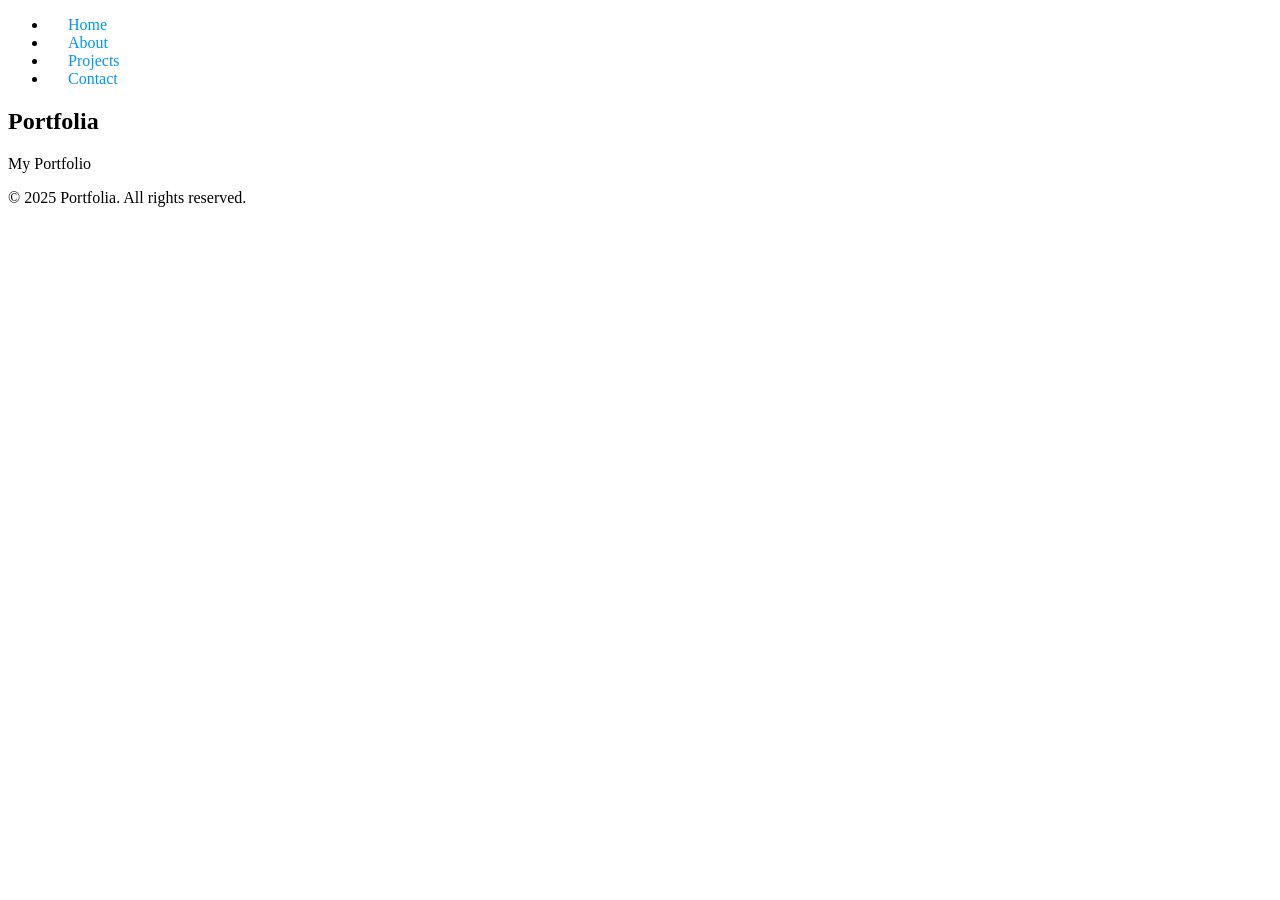
==== index.html @ 8cfece52 "Organised file order. Ready to deploy initial portfolia site." ====
<!DOCTYPE html>
<html lang="en">
<head>
    <meta charset="UTF-8">
    <meta name="viewport" content="width=device-width, initial-scale=1.0">
    <title>Portfolia</title>
    <link rel="stylesheet" href="css/style.css">
</head>
<body>
    <header>
        <nav>
            <ul>
                <li><a href="index.html" class="nav-link">Home</a></li>
                <li><a href="about.html" class="nav-link">About</a></li>
                <li><a href="projects.html" class="nav-link">Projects</a></li>
                <li><a href="contact.html" class="nav-link">Contact</a></li>
            </ul>
        </nav>
    </header>
    <main>
        <section>
            <h1>Portfolia</h1>
            <p>My Portfolio</p>
        </section>
    </main>
    <footer>
        <p>&copy; 2025 Portfolia. All rights reserved.</p>
    </footer>
</body>
</html>
---- css/style.css ----
.nav-link {
    color: #0695e9;
    text-decoration: none;
    padding: 10px;
    margin: 10px;
    border-radius: 5px;
    transition: all 0.3s ease;
}

.nav-link:hover {
    background-color: #0695e9;
    color: #13cbd1;
}
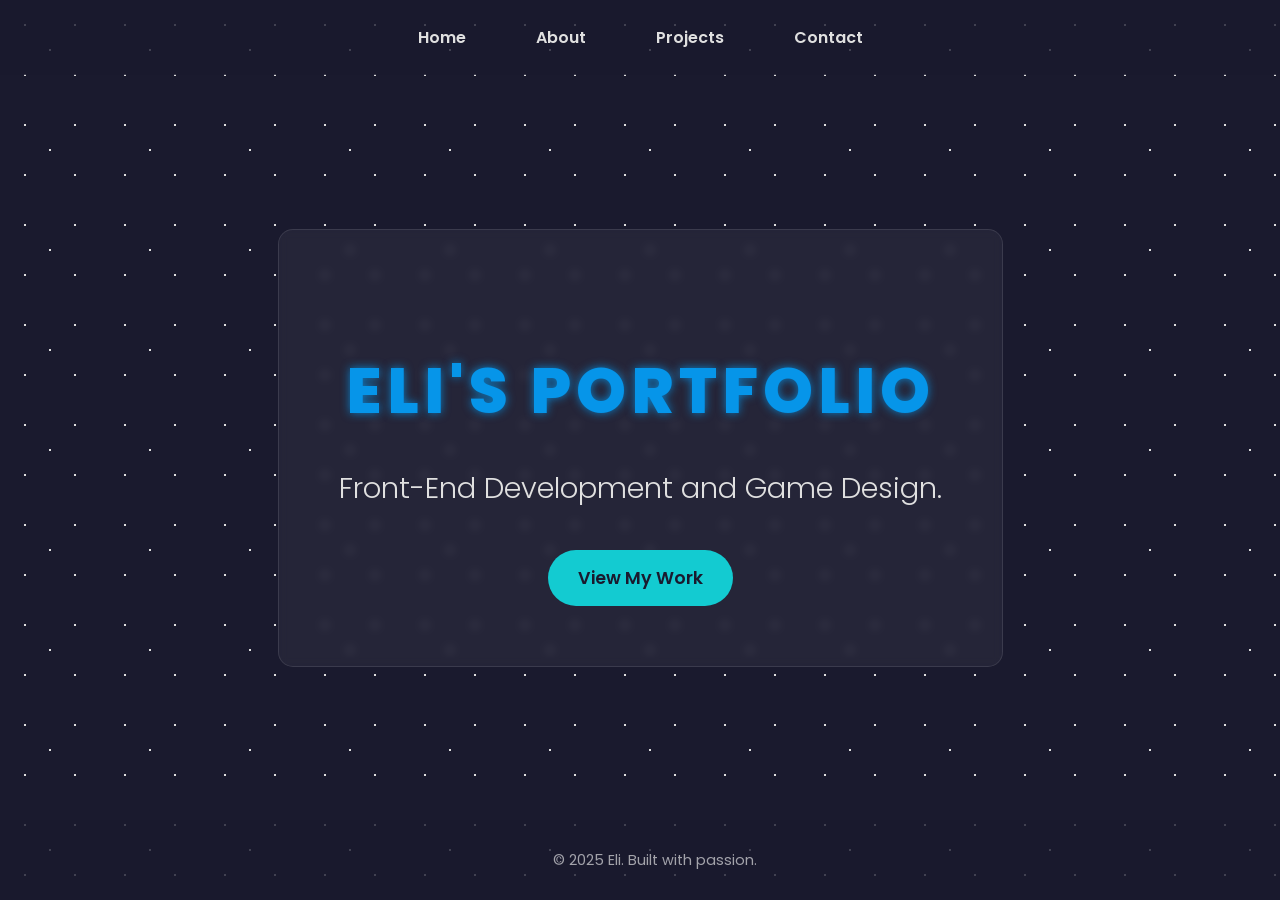
==== commit 7b7b3fb5: "added background for index?- be careful of this one, if it breaks, dont revert to here" ====
--- a/index.html
+++ b/index.html
@@ -3,11 +3,12 @@
 <head>
     <meta charset="UTF-8">
     <meta name="viewport" content="width=device-width, initial-scale=1.0">
-    <title>Portfolia</title>
+    <title>Eli's Digital Portfolio</title>
     <link rel="stylesheet" href="css/style.css">
+    <link href="https://fonts.googleapis.com/css2?family=Poppins:wght@300;600;800&display=swap" rel="stylesheet">
 </head>
 <body>
-    <header>
+    <div id="stars"></div> <div id="stars2"></div><div id="stars3"></div><header>
         <nav>
             <ul>
                 <li><a href="index.html" class="nav-link">Home</a></li>
@@ -18,13 +19,15 @@
         </nav>
     </header>
     <main>
-        <section>
-            <h1>Portfolia</h1>
-            <p>My Portfolio</p>
+        <section class="hero-section">
+            <h1 class="fade-in-title">ELI'S PORTFOLIO</h1>
+            <p class="fade-in-subtitle">Front-End Development and Game Design.</p>
+            <a href="projects.html" class="cta-button">View My Work</a>
         </section>
     </main>
     <footer>
-        <p>&copy; 2025 Portfolia. All rights reserved.</p>
+        <p>&copy; 2025 Eli. Built with passion.</p>
     </footer>
-</body>
-</html>
+    
+    </body>
+</html>
--- a/css/style.css
+++ b/css/style.css
@@ -1,13 +1,282 @@
+/* ================================================= */
+/* 1. GLOBAL STYLES & STARFIELD BACKGROUND */
+/* ================================================= */
+
+:root {
+    --primary-color: #0695e9; /* Light Blue Accent */
+    --secondary-color: #13cbd1; /* Cyan Accent */
+    --dark-bg: #1a1a2e; /* Dark Purple/Navy Background */
+    --light-text: #e0e0e0;
+    --card-bg: #21254a;
+    --font-family: 'Poppins', sans-serif;
+}
+
+body {
+    font-family: var(--font-family);
+    margin: 0;
+    padding: 0;
+    min-height: 100vh;
+    display: flex;
+    flex-direction: column;
+    color: var(--light-text);
+    background-color: var(--dark-bg);
+}
+
+/* Starfield Effect - CSS Background */
+#stars, #stars2, #stars3 {
+    position: fixed;
+    top: 0;
+    left: 0;
+    width: 100%;
+    height: 100%;
+    z-index: -1; /* Puts the stars behind the content */
+    background: transparent;
+}
+
+#stars {
+    background-image: radial-gradient(var(--light-text) 1px, transparent 0);
+    background-size: 50px 50px;
+    animation: animate-stars 150s linear infinite;
+}
+
+#stars2 {
+    background-image: radial-gradient(var(--light-text) 1px, transparent 0);
+    background-size: 100px 100px;
+    animation: animate-stars 200s linear infinite;
+}
+
+#stars3 {
+    background-image: radial-gradient(var(--light-text) 1px, transparent 0);
+    background-size: 150px 150px;
+    animation: animate-stars 250s linear infinite;
+}
+
+@keyframes animate-stars {
+    from {
+        background-position: 0 0;
+    }
+    to {
+        background-position: 100% 100%;
+    }
+}
+
+/* ================================================= */
+/* 2. HEADER & NAVIGATION */
+/* ================================================= */
+
+header {
+    background-color: rgba(26, 26, 46, 0.8); /* Semi-transparent background for readability */
+    padding: 15px 0;
+    width: 100%;
+    position: sticky; /* Keeps the nav visible at the top */
+    top: 0;
+    z-index: 10;
+}
+
+nav ul {
+    list-style: none;
+    display: flex;
+    justify-content: center;
+    padding: 0;
+    margin: 0;
+}
+
+nav li {
+    margin: 0 20px; 
+}
+
 .nav-link {
-    color: #0695e9;
+    color: var(--light-text);
     text-decoration: none;
-    padding: 10px;
-    margin: 10px;
+    padding: 10px 15px;
     border-radius: 5px;
-    transition: all 0.3s ease;
+    transition: background-color 0.3s, color 0.3s, box-shadow 0.3s;
+    display: inline-block;
+    font-weight: 600;
 }
 
 .nav-link:hover {
-    background-color: #0695e9;
-    color: #13cbd1;
+    color: white;
+    background-color: var(--primary-color);
+    box-shadow: 0 0 15px rgba(6, 149, 233, 0.5); /* Glowing effect on hover */
+}
+
+/* ================================================= */
+/* 3. MAIN CONTENT (Hero Section) */
+/* ================================================= */
+
+main {
+    flex-grow: 1;
+    display: flex;
+    justify-content: center;
+    align-items: center;
+    padding: 50px 20px;
+    text-align: center;
+}
+
+.hero-section {
+    max-width: 900px;
+    padding: 60px;
+    background-color: rgba(255, 255, 255, 0.05); /* Very slight transparency for depth */
+    border-radius: 15px;
+    border: 1px solid rgba(255, 255, 255, 0.1);
+    backdrop-filter: blur(5px); /* Soft blur behind the content */
+    animation: fadeIn 1.5s ease-out;
+}
+
+.fade-in-title {
+    font-size: 4em;
+    font-weight: 800;
+    color: var(--primary-color);
+    letter-spacing: 5px;
+    text-shadow: 0 0 10px rgba(6, 149, 233, 0.8);
+    margin-bottom: 10px;
+}
+
+.fade-in-subtitle {
+    font-size: 1.8em;
+    font-weight: 300;
+    color: var(--light-text);
+    margin-bottom: 40px;
+}
+
+.cta-button {
+    display: inline-block;
+    padding: 15px 30px;
+    background-color: var(--secondary-color);
+    color: var(--dark-bg);
+    text-decoration: none;
+    font-weight: 600;
+    border-radius: 50px;
+    transition: transform 0.3s, box-shadow 0.3s, background-color 0.3s;
+    font-size: 1.1em;
+}
+
+.cta-button:hover {
+    background-color: #0cc0c6;
+    transform: translateY(-3px);
+    box-shadow: 0 10px 20px rgba(19, 203, 209, 0.4);
+}
+
+@keyframes fadeIn {
+    from { opacity: 0; transform: translateY(20px); }
+    to { opacity: 1; transform: translateY(0); }
+}
+
+/* ================================================= */
+/* 4. FOOTER STYLES */
+/* ================================================= */
+
+footer {
+    margin-top: auto;
+    background-color: rgba(26, 26, 46, 0.8);
+    color: rgba(255, 255, 255, 0.6);
+    padding: 15px;
+    text-align: center;
+    width: 100%;
+    font-size: 0.9em;
+}
+
+/* ================================================= */
+/* 5. PROJECTS GRID & MODAL STYLES (for projects.html) */
+/* ================================================= */
+
+.project-grid {
+    display: grid;
+    grid-template-columns: repeat(auto-fit, minmax(280px, 1fr));
+    gap: 25px;
+    margin: 40px auto;
+    max-width: 1200px;
+}
+
+.grid-item {
+    background-color: var(--card-bg); /* Darker card background */
+    padding: 25px;
+    border-radius: 10px;
+    box-shadow: 0 5px 15px rgba(0, 0, 0, 0.3);
+    cursor: pointer;
+    transition: transform 0.3s, box-shadow 0.3s;
+    text-align: center;
+    border-top: 5px solid var(--primary-color);
+}
+
+.grid-item:hover {
+    transform: scale(1.05); /* Slight enlarge effect */
+    box-shadow: 0 15px 25px rgba(6, 149, 233, 0.4);
+}
+
+.grid-item h3 {
+    color: var(--primary-color);
+    margin-top: 0;
+    font-size: 1.4em;
+}
+
+.grid-item .date {
+    font-size: 0.9em;
+    color: rgba(255, 255, 255, 0.5);
+}
+
+/* Modal Styles */
+.project-modal {
+    position: fixed;
+    z-index: 200;
+    left: 0;
+    top: 0;
+    width: 100%;
+    height: 100%;
+    background-color: rgba(0, 0, 0, 0.95); /* Very dark background */
+    display: none;
+    justify-content: center;
+    align-items: center;
+    overflow-y: auto;
+}
+
+.project-modal.active {
+    display: flex;
+}
+
+.modal-content {
+    background-color: var(--card-bg);
+    padding: 40px;
+    border-radius: 15px;
+    max-width: 90%;
+    width: 800px;
+    position: relative;
+    box-shadow: 0 0 40px rgba(6, 149, 233, 0.5);
+    animation: fadeIn 0.5s ease-out;
+    text-align: left;
+}
+
+.close-btn {
+    color: var(--primary-color);
+    font-size: 36px;
+    cursor: pointer;
+    position: absolute;
+    top: 15px;
+    right: 25px;
+    line-height: 1;
+    transition: color 0.3s;
+}
+
+.close-btn:hover {
+    color: #fff;
+}
+
+.modal-content h2 {
+    color: var(--secondary-color);
+    font-size: 2.2em;
+    margin-top: 0;
+}
+
+.project-link {
+    background-color: var(--primary-color);
+    color: var(--dark-bg);
+    padding: 12px 25px;
+    font-weight: 600;
+    border-radius: 50px;
+    transition: background-color 0.3s;
+}
+
+.project-link:hover {
+    background-color: #fff;
 }
